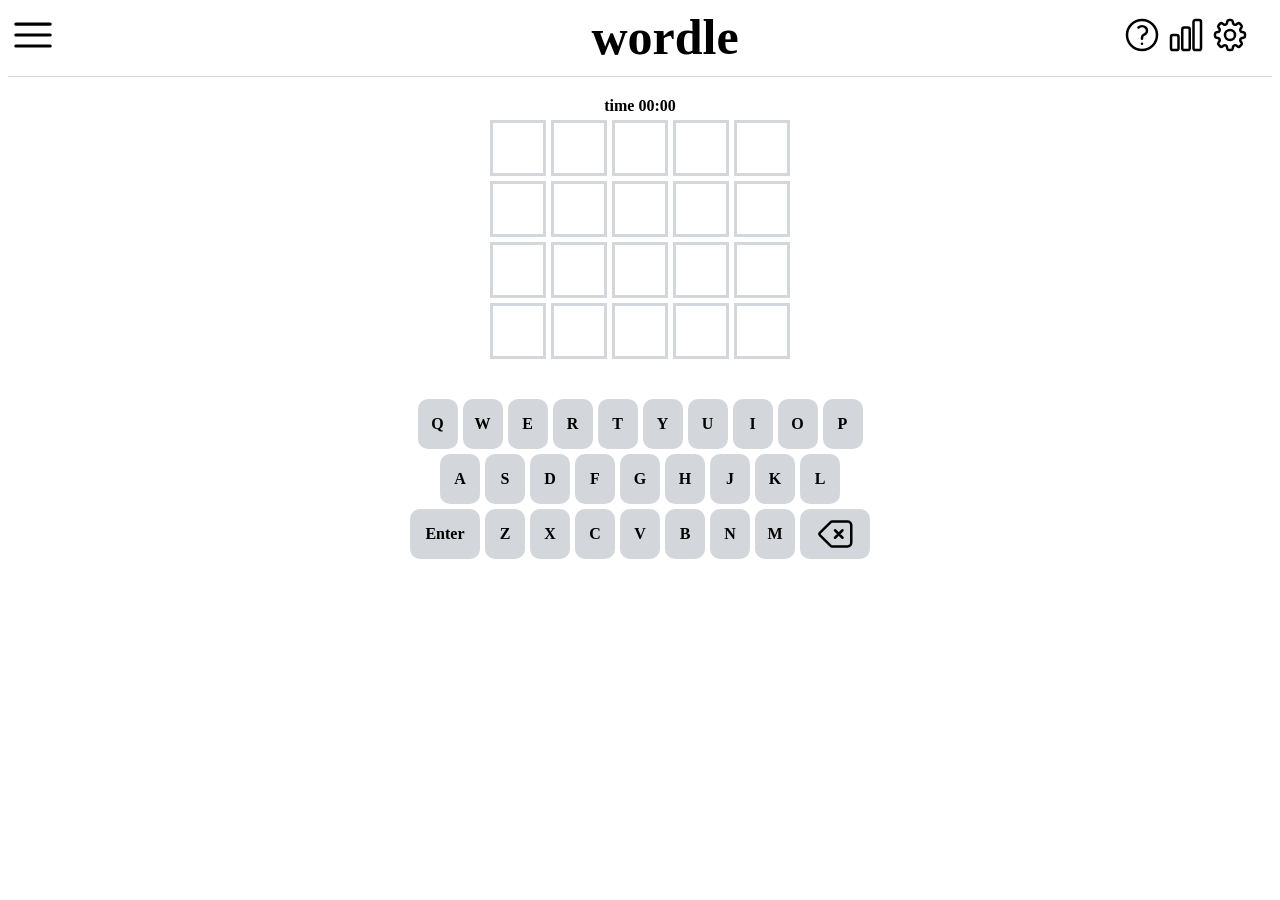
==== index.html @ 42334297 "[워들]HTML,CSS구현" ====
<!DOCTYPE html>
<html lang="en">
  <head>
    <meta charset="UTF-8" />
    <meta name="viewport" content="width=device-width, initial-scale=1.0" />
    <title>wordle</title>
    <link rel="stylesheet" href="css/style.css" />
  </head>
  <body>
    <header>
      <div class="menu_bar">
        <div class="menu_bar__menu">
          <img src="assets\menu.svg" alt="" />
        </div>
        <div class="menu_bar__title">wordle</div>
        <div class="menu_bar__element">
          <img src="assets\qusetion.svg" alt="" />
          <img src="assets\chart.svg" alt="" />
          <img src="assets\seeting.svg" alt="" />
        </div>
      </div>
    </header>

    <main>
      <div class="time">time 00:00</div>
      <div class="board-row row-0">
        <div class="borard-bloc" data-index="00"></div>
        <div class="borard-bloc" data-index="01"></div>
        <div class="borard-bloc" data-index="02"></div>
        <div class="borard-bloc" data-index="03"></div>
        <div class="borard-bloc" data-index="04"></div>
      </div>
      <div class="board-row row-1">
        <div class="borard-bloc" data-index="10"></div>
        <div class="borard-bloc" data-index="11"></div>
        <div class="borard-bloc" data-index="12"></div>
        <div class="borard-bloc" data-index="13"></div>
        <div class="borard-bloc" data-index="14"></div>
      </div>
      <div class="board-row row-2">
        <div class="borard-bloc" data-index="20"></div>
        <div class="borard-bloc" data-index="21"></div>
        <div class="borard-bloc" data-index="22"></div>
        <div class="borard-bloc" data-index="23"></div>
        <div class="borard-bloc" data-index="24"></div>
      </div>
      <div class="board-row row-3">
        <div class="borard-bloc" data-index="30"></div>
        <div class="borard-bloc" data-index="31"></div>
        <div class="borard-bloc" data-index="32"></div>
        <div class="borard-bloc" data-index="33"></div>
        <div class="borard-bloc" data-index="34"></div>
      </div>
      <div class="board-row row-4">
        <div class="board-block" data-index="40"></div>
        <div class="board-block" data-index="41"></div>
        <div class="board-block" data-index="42"></div>
        <div class="board-block" data-index="43"></div>
        <div class="board-block" data-index="44"></div>
      </div>
      <div class="board-row row-5">
        <div class="board-block" data-index="50"></div>
        <div class="board-block" data-index="51"></div>
        <div class="board-block" data-index="52"></div>
        <div class="board-block" data-index="53"></div>
        <div class="board-block" data-index="54"></div>
      </div>
    </main>

    <footer>
      <div class="key key1">
        <div class="key-part" data-ket="Q">Q</div>
        <div class="key-part" data-ket="W">W</div>
        <div class="key-part" data-ket="E">E</div>
        <div class="key-part" data-ket="R">R</div>
        <div class="key-part" data-ket="T">T</div>
        <div class="key-part" data-ket="Y">Y</div>
        <div class="key-part" data-ket="U">U</div>
        <div class="key-part" data-ket="I">I</div>
        <div class="key-part" data-ket="O">O</div>
        <div class="key-part" data-ket="P">P</div>
      </div>
      <div class="key key2">
        <div class="key-part" data-ket="A">A</div>
        <div class="key-part" data-ket="S">S</div>
        <div class="key-part" data-ket="D">D</div>
        <div class="key-part" data-ket="F">F</div>
        <div class="key-part" data-ket="G">G</div>
        <div class="key-part" data-ket="H">H</div>
        <div class="key-part" data-ket="J">J</div>
        <div class="key-part" data-ket="K">K</div>
        <div class="key-part" data-ket="L">L</div>
      </div>
      <div class="key key3">
        <div class="key-ent" data-ket="ENTER">Enter</div>
        <div class="key-part" data-ket="Z">Z</div>
        <div class="key-part" data-ket="X">X</div>
        <div class="key-part" data-ket="C">C</div>
        <div class="key-part" data-ket="V">V</div>
        <div class="key-part" data-ket="B">B</div>
        <div class="key-part" data-ket="N">N</div>
        <div class="key-part" data-ket="M">M</div>
        <div class="key-del" data-ket="BACK">
          <img src="assets\delete.svg" alt="" />
        </div>
      </div>
    </footer>
  </body>
</html>
---- css/style.css ----
@import "main.css";
@import "footer.css";

.menu_bar {
  display: flex;
  justify-content: space-between;
  align-items: center;
  border-bottom: 1px solid #d3d6da;
  padding: 0 0 10px 0;
}

.menu_bar__menu {
  width: 50px;
}

.menu_bar__title {
  font-size: 50px;
  font-weight: bolder;
  margin-left: 150px;
}

.menu_bar__element {
  width: 150px;
}

.menu_bar__element img {
  width: 40px;
  justify-content: right;
}
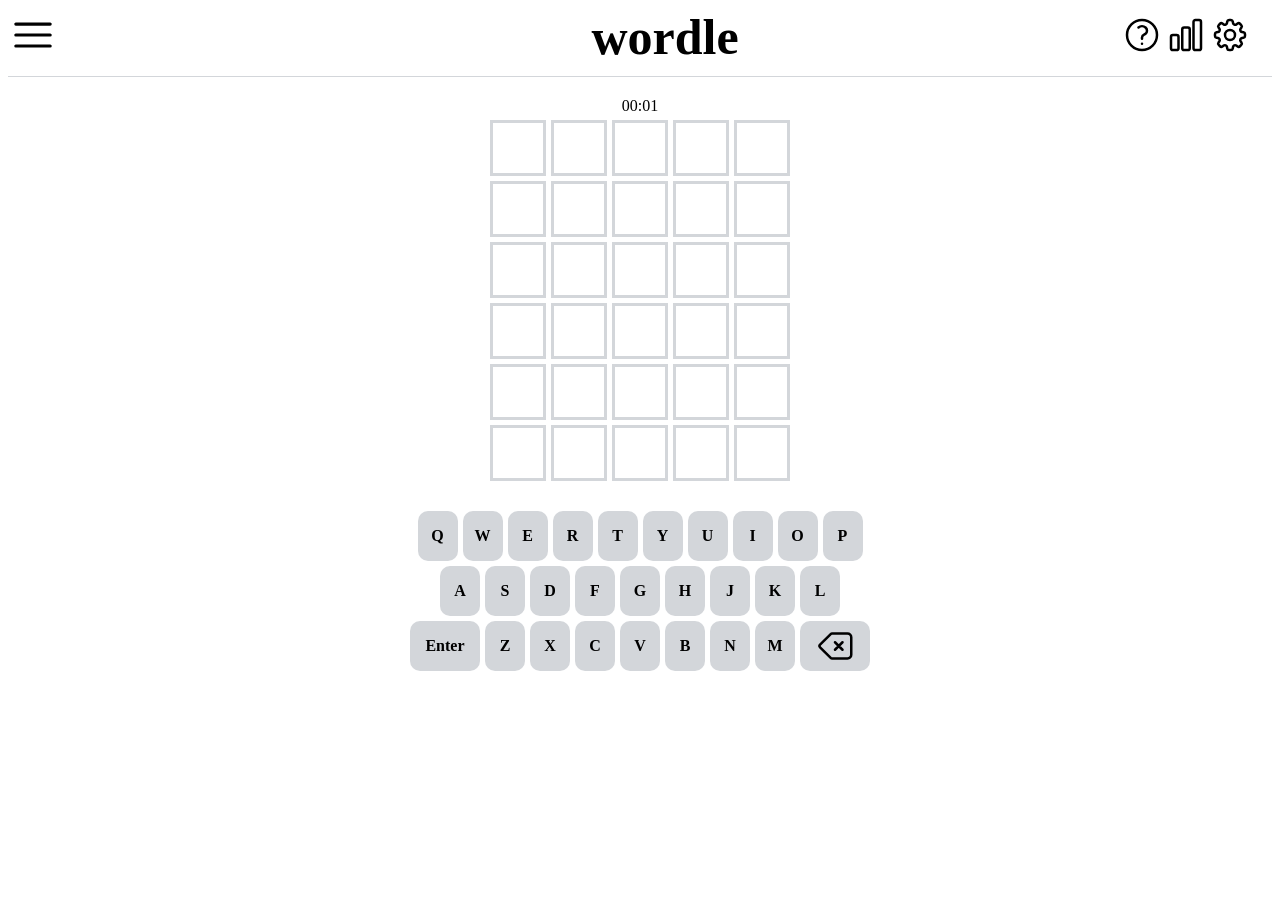
==== commit f2b2990a: "워들 게임 완성 ﻿ ⭐ 키 입력받고 같은 위치에 맞는 단어, 위치는 틀렸지만 포함된 단어 색 표시  ⭐ 엔터키로 정답확인하거나 다음 시도로 넘어가게하기  ⭐ 6번 시도가 다 끝나면" ====
--- a/index.html
+++ b/index.html
@@ -22,7 +22,7 @@
     </header>
 
     <main>
-      <div class="time">time 00:00</div>
+      <div id="time">time 00:00</div>
       <div class="board-row row-0">
         <div class="borard-bloc" data-index="00"></div>
         <div class="borard-bloc" data-index="01"></div>
@@ -52,58 +52,59 @@
         <div class="borard-bloc" data-index="34"></div>
       </div>
       <div class="board-row row-4">
-        <div class="board-block" data-index="40"></div>
-        <div class="board-block" data-index="41"></div>
-        <div class="board-block" data-index="42"></div>
-        <div class="board-block" data-index="43"></div>
-        <div class="board-block" data-index="44"></div>
+        <div class="borard-bloc" data-index="40"></div>
+        <div class="borard-bloc" data-index="41"></div>
+        <div class="borard-bloc" data-index="42"></div>
+        <div class="borard-bloc" data-index="43"></div>
+        <div class="borard-bloc" data-index="44"></div>
       </div>
       <div class="board-row row-5">
-        <div class="board-block" data-index="50"></div>
-        <div class="board-block" data-index="51"></div>
-        <div class="board-block" data-index="52"></div>
-        <div class="board-block" data-index="53"></div>
-        <div class="board-block" data-index="54"></div>
+        <div class="borard-bloc" data-index="50"></div>
+        <div class="borard-bloc" data-index="51"></div>
+        <div class="borard-bloc" data-index="52"></div>
+        <div class="borard-bloc" data-index="53"></div>
+        <div class="borard-bloc" data-index="54"></div>
       </div>
     </main>
 
     <footer>
       <div class="key key1">
-        <div class="key-part" data-ket="Q">Q</div>
-        <div class="key-part" data-ket="W">W</div>
-        <div class="key-part" data-ket="E">E</div>
-        <div class="key-part" data-ket="R">R</div>
-        <div class="key-part" data-ket="T">T</div>
-        <div class="key-part" data-ket="Y">Y</div>
-        <div class="key-part" data-ket="U">U</div>
-        <div class="key-part" data-ket="I">I</div>
-        <div class="key-part" data-ket="O">O</div>
-        <div class="key-part" data-ket="P">P</div>
+        <div class="key-part" data-key="Q">Q</div>
+        <div class="key-part" data-key="W">W</div>
+        <div class="key-part" data-key="E">E</div>
+        <div class="key-part" data-key="R">R</div>
+        <div class="key-part" data-key="T">T</div>
+        <div class="key-part" data-key="Y">Y</div>
+        <div class="key-part" data-key="U">U</div>
+        <div class="key-part" data-key="I">I</div>
+        <div class="key-part" data-key="O">O</div>
+        <div class="key-part" data-key="P">P</div>
       </div>
       <div class="key key2">
-        <div class="key-part" data-ket="A">A</div>
-        <div class="key-part" data-ket="S">S</div>
-        <div class="key-part" data-ket="D">D</div>
-        <div class="key-part" data-ket="F">F</div>
-        <div class="key-part" data-ket="G">G</div>
-        <div class="key-part" data-ket="H">H</div>
-        <div class="key-part" data-ket="J">J</div>
-        <div class="key-part" data-ket="K">K</div>
-        <div class="key-part" data-ket="L">L</div>
+        <div class="key-part" data-key="A">A</div>
+        <div class="key-part" data-key="S">S</div>
+        <div class="key-part" data-key="D">D</div>
+        <div class="key-part" data-key="F">F</div>
+        <div class="key-part" data-key="G">G</div>
+        <div class="key-part" data-key="H">H</div>
+        <div class="key-part" data-key="J">J</div>
+        <div class="key-part" data-key="K">K</div>
+        <div class="key-part" data-key="L">L</div>
       </div>
       <div class="key key3">
-        <div class="key-ent" data-ket="ENTER">Enter</div>
-        <div class="key-part" data-ket="Z">Z</div>
-        <div class="key-part" data-ket="X">X</div>
-        <div class="key-part" data-ket="C">C</div>
-        <div class="key-part" data-ket="V">V</div>
-        <div class="key-part" data-ket="B">B</div>
-        <div class="key-part" data-ket="N">N</div>
-        <div class="key-part" data-ket="M">M</div>
-        <div class="key-del" data-ket="BACK">
+        <div class="key-ent" data-key="ENTER">Enter</div>
+        <div class="key-part" data-key="Z">Z</div>
+        <div class="key-part" data-key="X">X</div>
+        <div class="key-part" data-key="C">C</div>
+        <div class="key-part" data-key="V">V</div>
+        <div class="key-part" data-key="B">B</div>
+        <div class="key-part" data-key="N">N</div>
+        <div class="key-part" data-key="M">M</div>
+        <div class="key-del" data-key="BACK">
           <img src="assets\delete.svg" alt="" />
         </div>
       </div>
     </footer>
+    <script src="js/index.js"></script>
   </body>
 </html>
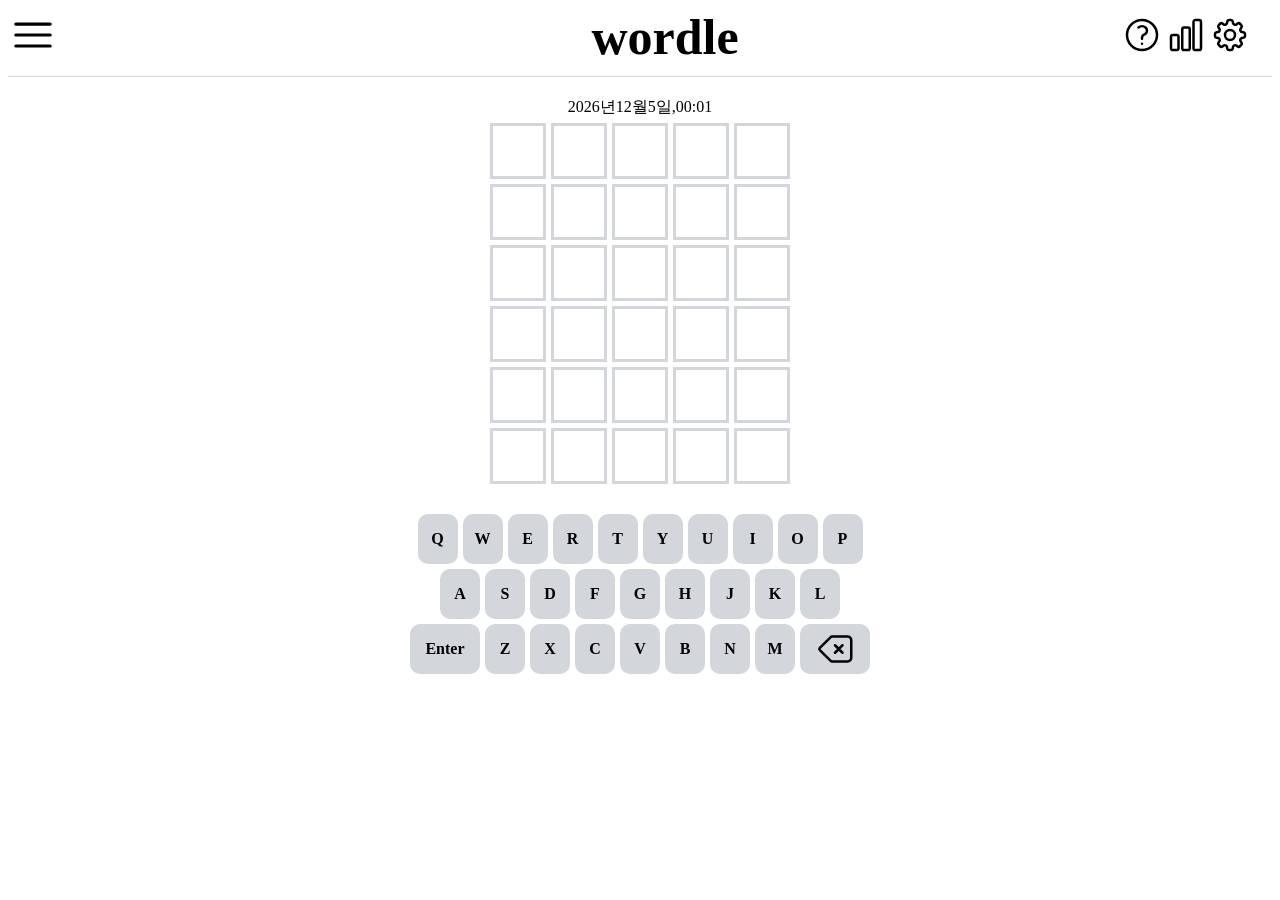
==== commit 278917d8: "클릭시 키보드 입력 추가 클릭으로도 데이터 입력 및 키보드에 색상 표기" ====
--- a/index.html
+++ b/index.html
@@ -100,8 +100,8 @@
         <div class="key-part" data-key="B">B</div>
         <div class="key-part" data-key="N">N</div>
         <div class="key-part" data-key="M">M</div>
-        <div class="key-del" data-key="BACK">
-          <img src="assets\delete.svg" alt="" />
+        <div class="key-del" data-key="Backspace">
+          <img src="assets\delete.svg" alt="Backspace" />
         </div>
       </div>
     </footer>
